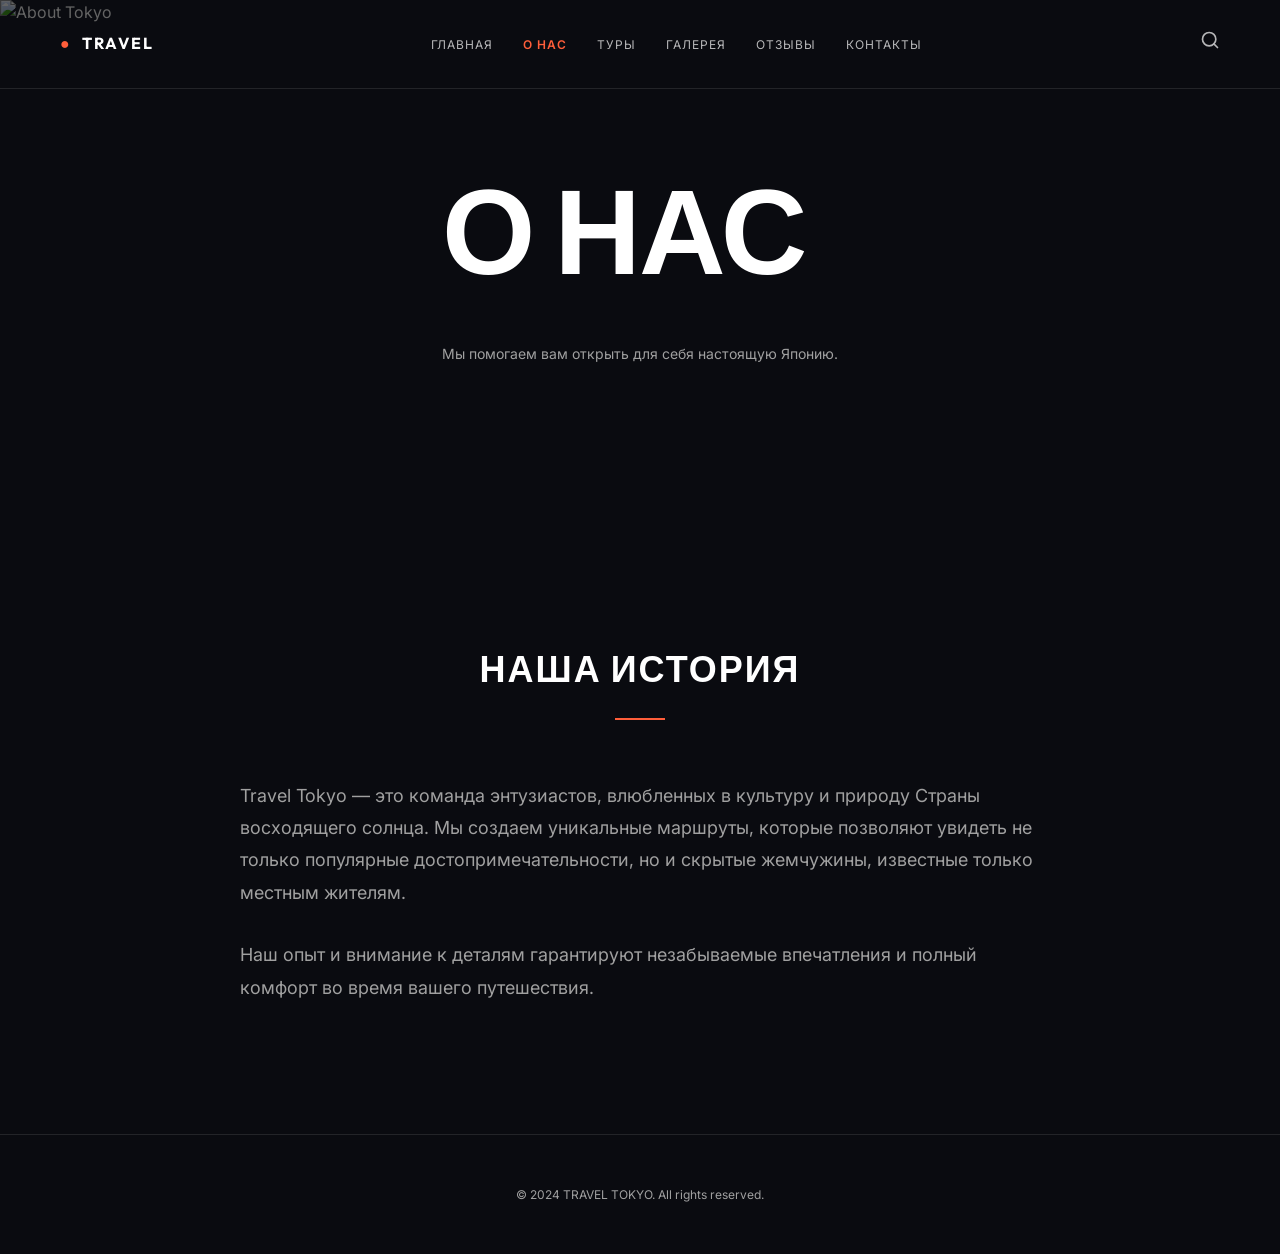
==== about.html @ d8f0eec7 "primeiro commit" ====
<!DOCTYPE html>
<html lang="ru">
<head>
    <meta charset="UTF-8">
    <meta name="viewport" content="width=device-width, initial-scale=1.0">
    <title>О нас | Travel Tokyo</title>
    <link rel="preconnect" href="https://fonts.googleapis.com">
    <link rel="preconnect" href="https://fonts.gstatic.com" crossorigin>
    <link href="https://fonts.googleapis.com/css2?family=Inter:wght@300;400;600;700&family=Outfit:wght@400;700&display=swap" rel="stylesheet">
    <link rel="stylesheet" href="style.css">
</head>
<body>
    <header class="header">
        <div class="container header__container">
            <div class="logo">
                <span class="logo__icon">●</span>
                <span class="logo__text">TRAVEL</span>
            </div>
            <nav class="nav">
                <ul class="nav__list">
                    <li><a href="index.html" class="nav__link">ГЛАВНАЯ</a></li>
                    <li><a href="about.html" class="nav__link nav__link--active">О НАС</a></li>
                    <li><a href="tours.html" class="nav__link">ТУРЫ</a></li>
                    <li><a href="gallery.html" class="nav__link">ГАЛЕРЕЯ</a></li>
                    <li><a href="reviews.html" class="nav__link">ОТЗЫВЫ</a></li>
                    <li><a href="contacts.html" class="nav__link">КОНТАКТЫ</a></li>
                </ul>
            </nav>
            <div class="header__search">
                <svg width="20" height="20" viewBox="0 0 24 24" fill="none" stroke="currentColor" stroke-width="2" stroke-linecap="round" stroke-linejoin="round"><circle cx="11" cy="11" r="8"></circle><line x1="21" y1="21" x2="16.65" y2="16.65"></line></svg>
            </div>
        </div>
    </header>

    <section class="page-hero">
        <div class="hero__bg-container">
            <img src="https://images.unsplash.com/photo-15420518418c7-50a816da1c27?q=80&w=2070" alt="About Tokyo" class="hero__bg">
            <div class="hero__overlay"></div>
        </div>
        <div class="container">
            <h1 class="hero__title">О НАС</h1>
            <p class="hero__info-text">Мы помогаем вам открыть для себя настоящую Японию.</p>
        </div>
    </section>

    <section class="content-section fade-in">
        <div class="container">
            <div class="section-header">
                <h2 class="section-title">НАША ИСТОРИЯ</h2>
            </div>
            <div class="text-block">
                <p>Travel Tokyo — это команда энтузиастов, влюбленных в культуру и природу Страны восходящего солнца. Мы создаем уникальные маршруты, которые позволяют увидеть не только популярные достопримечательности, но и скрытые жемчужины, известные только местным жителям.</p>
                <p>Наш опыт и внимание к деталям гарантируют незабываемые впечатления и полный комфорт во время вашего путешествия.</p>
            </div>
        </div>
    </section>

    <footer class="footer">
        <div class="container">
            <p>&copy; 2024 TRAVEL TOKYO. All rights reserved.</p>
        </div>
    </footer>

    <script src="script.js"></script>
</body>
</html>
---- style.css ----
/* Base Styles */
:root {
    --primary-color: #ff5e3a; /* Orange accent */
    --bg-dark: #0a0b10;
    --text-white: #ffffff;
    --text-gray: #a0a0a0;
    --glass-bg: rgba(255, 255, 255, 0.05);
    --glass-border: rgba(255, 255, 255, 0.1);
    --transition: all 0.3s ease;
}

* {
    margin: 0;
    padding: 0;
    box-sizing: border-box;
}

body {
    font-family: 'Inter', sans-serif;
    background-color: var(--bg-dark);
    color: var(--text-white);
    line-height: 1.6;
    overflow-x: hidden;
}

.container {
    max-width: 1200px;
    margin: 0 auto;
    padding: 0 20px;
}

/* Header */
.header {
    position: absolute;
    top: 0;
    left: 0;
    width: 100%;
    z-index: 100;
    padding: 30px 0;
    border-bottom: 1px solid var(--glass-border);
}

.header__container {
    display: flex;
    justify-content: space-between;
    align-items: center;
}

.logo {
    display: flex;
    align-items: center;
    gap: 10px;
    font-family: 'Outfit', sans-serif;
    font-weight: 700;
    letter-spacing: 2px;
}

.logo__icon {
    color: var(--primary-color);
}

.nav__list {
    display: flex;
    list-style: none;
    gap: 30px;
}

.nav__link {
    text-decoration: none;
    color: var(--text-white);
    font-size: 12px;
    font-weight: 400;
    letter-spacing: 1px;
    opacity: 0.7;
    transition: var(--transition);
}

.nav__link:hover {
    opacity: 1;
    color: var(--primary-color);
}

.header__search {
    cursor: pointer;
    opacity: 0.7;
    transition: var(--transition);
}

.header__search:hover {
    opacity: 1;
}

/* Hero Section */
.hero {
    position: relative;
    height: 100vh;
    display: flex;
    align-items: center;
    overflow: hidden;
}

.hero__bg-container {
    position: absolute;
    top: 0;
    left: 0;
    width: 100%;
    height: 100%;
    z-index: -1;
}

.hero__bg {
    width: 100%;
    height: 100%;
    object-fit: cover;
    filter: brightness(0.4) contrast(1.1);
    transition: opacity 0.5s ease;
}

.hero__overlay {
    position: absolute;
    top: 0;
    left: 0;
    width: 100%;
    height: 100%;
    background: linear-gradient(0deg, var(--bg-dark) 5%, transparent 40%);
}

.hero__container {
    display: flex;
    justify-content: space-between;
    align-items: center;
    width: 100%;
}

.hero__title {
    font-family: 'Outfit', sans-serif;
    font-size: 120px;
    font-weight: 700;
    line-height: 0.9;
    margin-bottom: 60px;
    letter-spacing: -2px;
}

.hero__info-grid {
    display: flex;
    gap: 40px;
    max-width: 900px;
}

.hero__info-item {
    flex: 1;
    display: flex;
    flex-direction: column;
    gap: 15px;
}

.hero__info-icon {
    font-size: 20px;
    color: var(--primary-color);
}

.hero__info-text {
    font-size: 14px;
    color: var(--text-gray);
    line-height: 1.4;
}

.hero__more {
    text-decoration: none;
    color: var(--text-white);
    font-size: 12px;
    font-weight: 700;
    letter-spacing: 1px;
    border-bottom: 1px solid var(--primary-color);
    padding-bottom: 5px;
    width: fit-content;
    transition: var(--transition);
}

.hero__more:hover {
    color: var(--primary-color);
    padding-left: 5px;
}

.hero__slider-nav {
    display: flex;
    flex-direction: column;
    gap: 15px;
    align-items: flex-end;
}

.slider-nav__item {
    font-size: 12px;
    opacity: 0.3;
    transition: var(--transition);
    cursor: pointer;
    position: relative;
}

.slider-nav__item.active {
    opacity: 1;
    font-size: 24px;
    font-weight: 700;
}

/* Animations */
.fade-in {
    opacity: 0;
    transform: translateY(30px);
    transition: opacity 0.8s ease, transform 0.8s ease;
}

.fade-in.visible {
    opacity: 1;
    transform: translateY(0);
}

/* Slider Nav Refinement */
.slider-nav__item.active::after {
    content: '';
    position: absolute;
    right: -60px;
    top: 50%;
    width: 50px;
    height: 1px;
    background-color: var(--text-white);
}

/* Tours Section */
.tours {
    padding: 100px 0;
}

.section-header {
    text-align: center;
    margin-bottom: 60px;
}

.section-header::after {
    content: '';
    display: block;
    width: 50px;
    height: 2px;
    background-color: var(--primary-color);
    margin: 20px auto 0;
}

.section-subtitle {
    font-size: 14px;
    color: var(--text-gray);
    margin-bottom: 10px;
}

.section-title {
    font-family: 'Outfit', sans-serif;
    font-size: 36px;
    font-weight: 700;
    letter-spacing: 2px;
}

.tours__grid {
    display: grid;
    grid-template-columns: repeat(4, 1fr);
    gap: 20px;
}

.tour-card {
    position: relative;
    height: 400px;
    border-radius: 4px;
    overflow: hidden;
    cursor: pointer;
}

.tour-card__img {
    width: 100%;
    height: 100%;
    object-fit: cover;
    transition: transform 0.5s ease;
}

.tour-card:hover .tour-card__img {
    transform: scale(1.1);
}

.tour-card__content {
    position: absolute;
    bottom: 0;
    left: 0;
    width: 100%;
    padding: 30px;
    background: linear-gradient(transparent, rgba(0,0,0,0.8));
    text-align: center;
}

.tour-card__title {
    font-size: 18px;
    margin-bottom: 5px;
}

.tour-card__text {
    font-size: 12px;
    color: var(--text-gray);
    opacity: 0.8;
}

/* Inspire Section */
.inspire {
    position: relative;
    padding: 150px 0;
    overflow: hidden;
}

.inspire__bg-container {
    position: absolute;
    top: 0;
    left: 0;
    width: 100%;
    height: 100%;
    z-index: -1;
}

.inspire__bg {
    width: 100%;
    height: 100%;
    object-fit: cover;
    filter: brightness(0.5);
}

.inspire__overlay {
    position: absolute;
    top: 0;
    left: 0;
    width: 100%;
    height: 100%;
    background: radial-gradient(circle at 70% 50%, transparent, var(--bg-dark));
}

.inspire__container {
    display: flex;
    justify-content: space-between;
    align-items: center;
}

.inspire__content {
    flex: 1;
    max-width: 500px;
}

.inspire__title {
    font-family: 'Outfit', sans-serif;
    font-size: 56px;
    font-weight: 700;
    line-height: 1.1;
    margin-bottom: 40px;
}

.video-btn {
    background: transparent;
    border: none;
    color: var(--text-white);
    display: flex;
    align-items: center;
    gap: 15px;
    font-size: 14px;
    cursor: pointer;
    margin-bottom: 30px;
    transition: var(--transition);
}

.video-btn:hover {
    color: var(--primary-color);
}

.video-btn__icon {
    width: 50px;
    height: 50px;
    border: 1px solid rgba(255,255,255,0.3);
    border-radius: 50%;
    display: flex;
    align-items: center;
    justify-content: center;
    font-size: 12px;
    transition: var(--transition);
}

.video-btn:hover .video-btn__icon {
    border-color: var(--primary-color);
    background-color: var(--primary-color);
}

.inspire__desc {
    font-size: 14px;
    color: var(--text-gray);
    max-width: 400px;
    line-height: 1.5;
}

.inspire__gallery {
    display: flex;
    gap: 20px;
}

.gallery-item {
    position: relative;
    width: 200px;
    height: 120px;
    border-radius: 4px;
    overflow: hidden;
    cursor: pointer;
}

.gallery-item__img {
    width: 100%;
    height: 100%;
    object-fit: cover;
}

.gallery-item__play {
    position: absolute;
    top: 50%;
    left: 50%;
    transform: translate(-50%, -50%);
    width: 30px;
    height: 30px;
    border: 1px solid white;
    border-radius: 50%;
    display: flex;
    align-items: center;
    justify-content: center;
    font-size: 8px;
    background: rgba(0,0,0,0.3);
}

/* Footer */
.footer {
    padding: 50px 0;
    text-align: center;
    border-top: 1px solid var(--glass-border);
    font-size: 12px;
    color: var(--text-gray);
}

/* Responsive */
@media (max-width: 992px) {
    .header__container {
        padding: 0 40px;
    }
    .nav {
        display: none; /* Mobile menu needed */
    }
    .hero__title {
        font-size: 80px;
    }
    .hero__info-grid {
        flex-direction: column;
        gap: 20px;
    }
    .tours__grid {
        grid-template-columns: repeat(2, 1fr);
    }
    .inspire__container {
        flex-direction: column;
        text-align: center;
        gap: 60px;
    }
    .inspire__desc {
        margin: 0 auto;
    }
    .video-btn {
        justify-content: center;
    }
}

/* Page Heroes */
.page-hero {
    position: relative;
    height: 60vh;
    display: flex;
    align-items: center;
    overflow: hidden;
}

.nav__link--active {
    opacity: 1;
    color: var(--primary-color);
    font-weight: 600;
}

/* Content Sections */
.content-section, .reviews, .contacts, .gallery {
    padding: 100px 0;
}

.text-block {
    max-width: 800px;
    margin: 0 auto;
    font-size: 18px;
    color: var(--text-gray);
    line-height: 1.8;
}

.text-block p {
    margin-bottom: 30px;
}

/* Review Cards */
.reviews__grid {
    display: grid;
    grid-template-columns: repeat(2, 1fr);
    gap: 40px;
}

.review-card {
    background: var(--glass-bg);
    border: 1px solid var(--glass-border);
    padding: 40px;
    border-radius: 8px;
}

.review-card__text {
    font-style: italic;
    margin-bottom: 20px;
}

.review-card__author {
    color: var(--primary-color);
    font-weight: 600;
}

/* Contact Page */
.contacts__container {
    display: grid;
    grid-template-columns: 1fr 1fr;
    gap: 80px;
}

.contact-form {
    display: flex;
    flex-direction: column;
    gap: 20px;
}

.contact-form__input, .contact-form__textarea {
    background: var(--glass-bg);
    border: 1px solid var(--glass-border);
    padding: 15px;
    color: var(--text-white);
    font-family: inherit;
    border-radius: 4px;
}

.contact-form__textarea {
    height: 150px;
    resize: none;
}

.gallery-item-full {
    height: 300px;
    overflow: hidden;
    border-radius: 4px;
}

.gallery-item-full img {
    width: 100%;
    height: 100%;
    object-fit: cover;
}

/* Responsive Fixes */
@media (max-width: 768px) {
    .contacts__container, .reviews__grid {
        grid-template-columns: 1fr;
    }
    .page-hero {
        height: 50vh;
    }
}


@media (max-width: 600px) {
    .hero__title {
        font-size: 60px;
    }
    .tours__grid {
        grid-template-columns: 1fr;
    }
    .hero__slider-nav {
        display: none;
    }
}
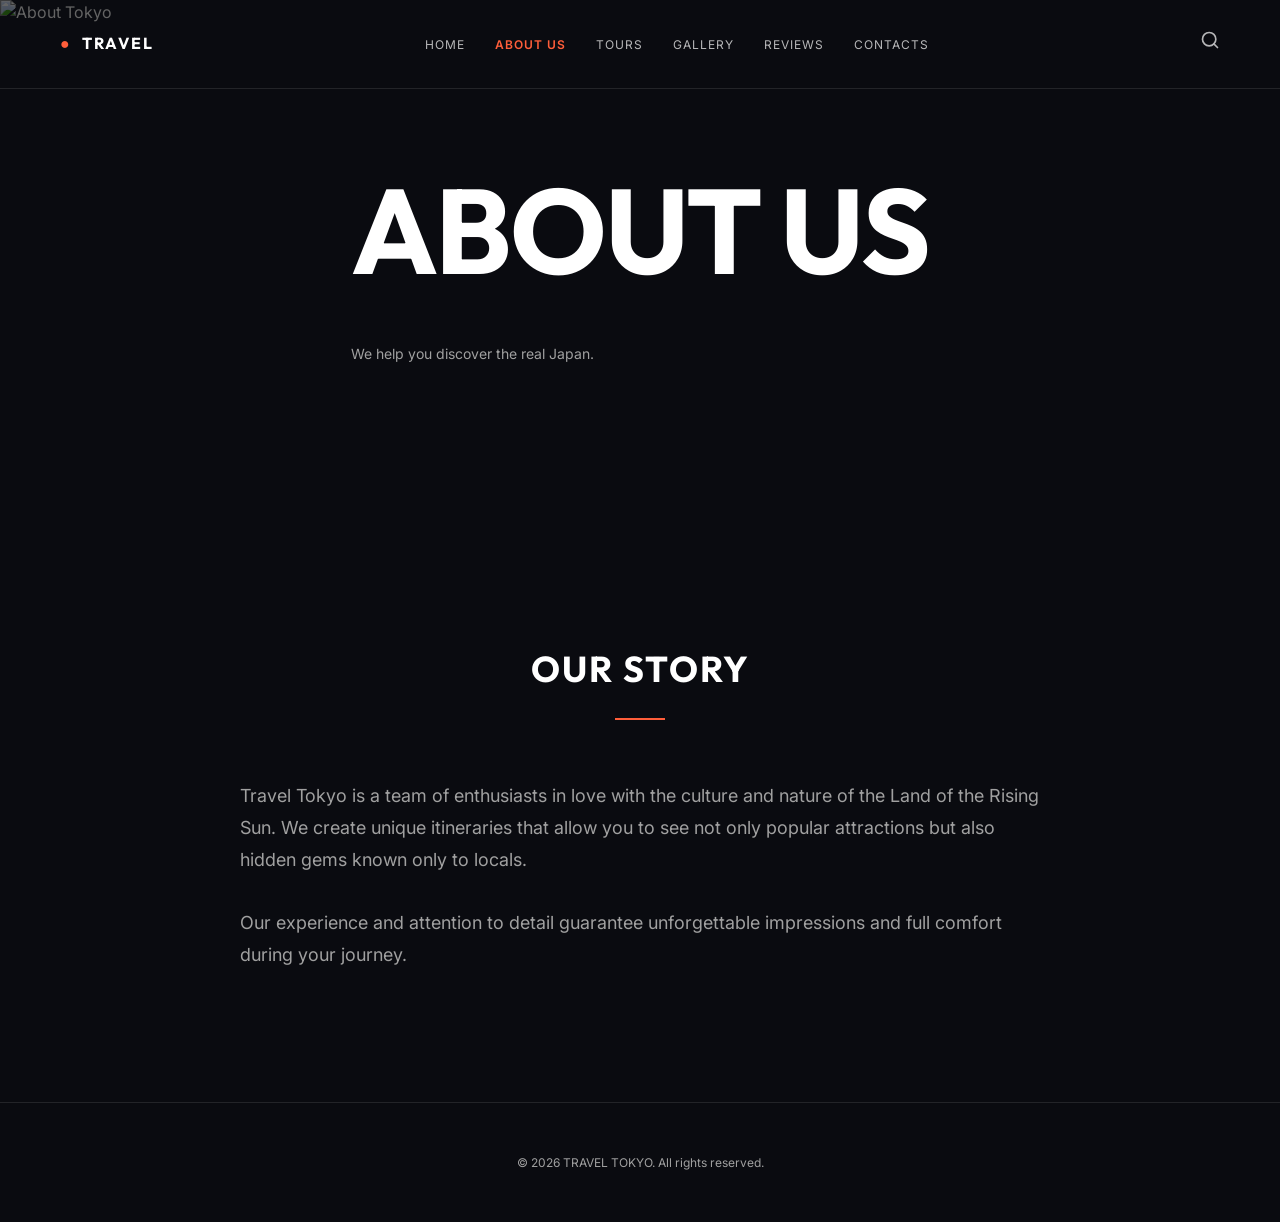
==== commit 8cda6c99: "mudando o idioma do site" ====
--- a/about.html
+++ b/about.html
@@ -1,9 +1,9 @@
 <!DOCTYPE html>
-<html lang="ru">
+<html lang="en">
 <head>
     <meta charset="UTF-8">
     <meta name="viewport" content="width=device-width, initial-scale=1.0">
-    <title>О нас | Travel Tokyo</title>
+    <title>About Us | Travel Tokyo</title>
     <link rel="preconnect" href="https://fonts.googleapis.com">
     <link rel="preconnect" href="https://fonts.gstatic.com" crossorigin>
     <link href="https://fonts.googleapis.com/css2?family=Inter:wght@300;400;600;700&family=Outfit:wght@400;700&display=swap" rel="stylesheet">
@@ -18,12 +18,12 @@
             </div>
             <nav class="nav">
                 <ul class="nav__list">
-                    <li><a href="index.html" class="nav__link">ГЛАВНАЯ</a></li>
-                    <li><a href="about.html" class="nav__link nav__link--active">О НАС</a></li>
-                    <li><a href="tours.html" class="nav__link">ТУРЫ</a></li>
-                    <li><a href="gallery.html" class="nav__link">ГАЛЕРЕЯ</a></li>
-                    <li><a href="reviews.html" class="nav__link">ОТЗЫВЫ</a></li>
-                    <li><a href="contacts.html" class="nav__link">КОНТАКТЫ</a></li>
+                    <li><a href="index.html" class="nav__link">HOME</a></li>
+                    <li><a href="about.html" class="nav__link nav__link--active">ABOUT US</a></li>
+                    <li><a href="tours.html" class="nav__link">TOURS</a></li>
+                    <li><a href="gallery.html" class="nav__link">GALLERY</a></li>
+                    <li><a href="reviews.html" class="nav__link">REVIEWS</a></li>
+                    <li><a href="contacts.html" class="nav__link">CONTACTS</a></li>
                 </ul>
             </nav>
             <div class="header__search">
@@ -38,26 +38,26 @@
             <div class="hero__overlay"></div>
         </div>
         <div class="container">
-            <h1 class="hero__title">О НАС</h1>
-            <p class="hero__info-text">Мы помогаем вам открыть для себя настоящую Японию.</p>
+            <h1 class="hero__title">ABOUT US</h1>
+            <p class="hero__info-text">We help you discover the real Japan.</p>
         </div>
     </section>
 
     <section class="content-section fade-in">
         <div class="container">
             <div class="section-header">
-                <h2 class="section-title">НАША ИСТОРИЯ</h2>
+                <h2 class="section-title">OUR STORY</h2>
             </div>
             <div class="text-block">
-                <p>Travel Tokyo — это команда энтузиастов, влюбленных в культуру и природу Страны восходящего солнца. Мы создаем уникальные маршруты, которые позволяют увидеть не только популярные достопримечательности, но и скрытые жемчужины, известные только местным жителям.</p>
-                <p>Наш опыт и внимание к деталям гарантируют незабываемые впечатления и полный комфорт во время вашего путешествия.</p>
+                <p>Travel Tokyo is a team of enthusiasts in love with the culture and nature of the Land of the Rising Sun. We create unique itineraries that allow you to see not only popular attractions but also hidden gems known only to locals.</p>
+                <p>Our experience and attention to detail guarantee unforgettable impressions and full comfort during your journey.</p>
             </div>
         </div>
     </section>
 
     <footer class="footer">
         <div class="container">
-            <p>&copy; 2024 TRAVEL TOKYO. All rights reserved.</p>
+            <p>&copy; 2026 TRAVEL TOKYO. All rights reserved.</p>
         </div>
     </footer>
 
